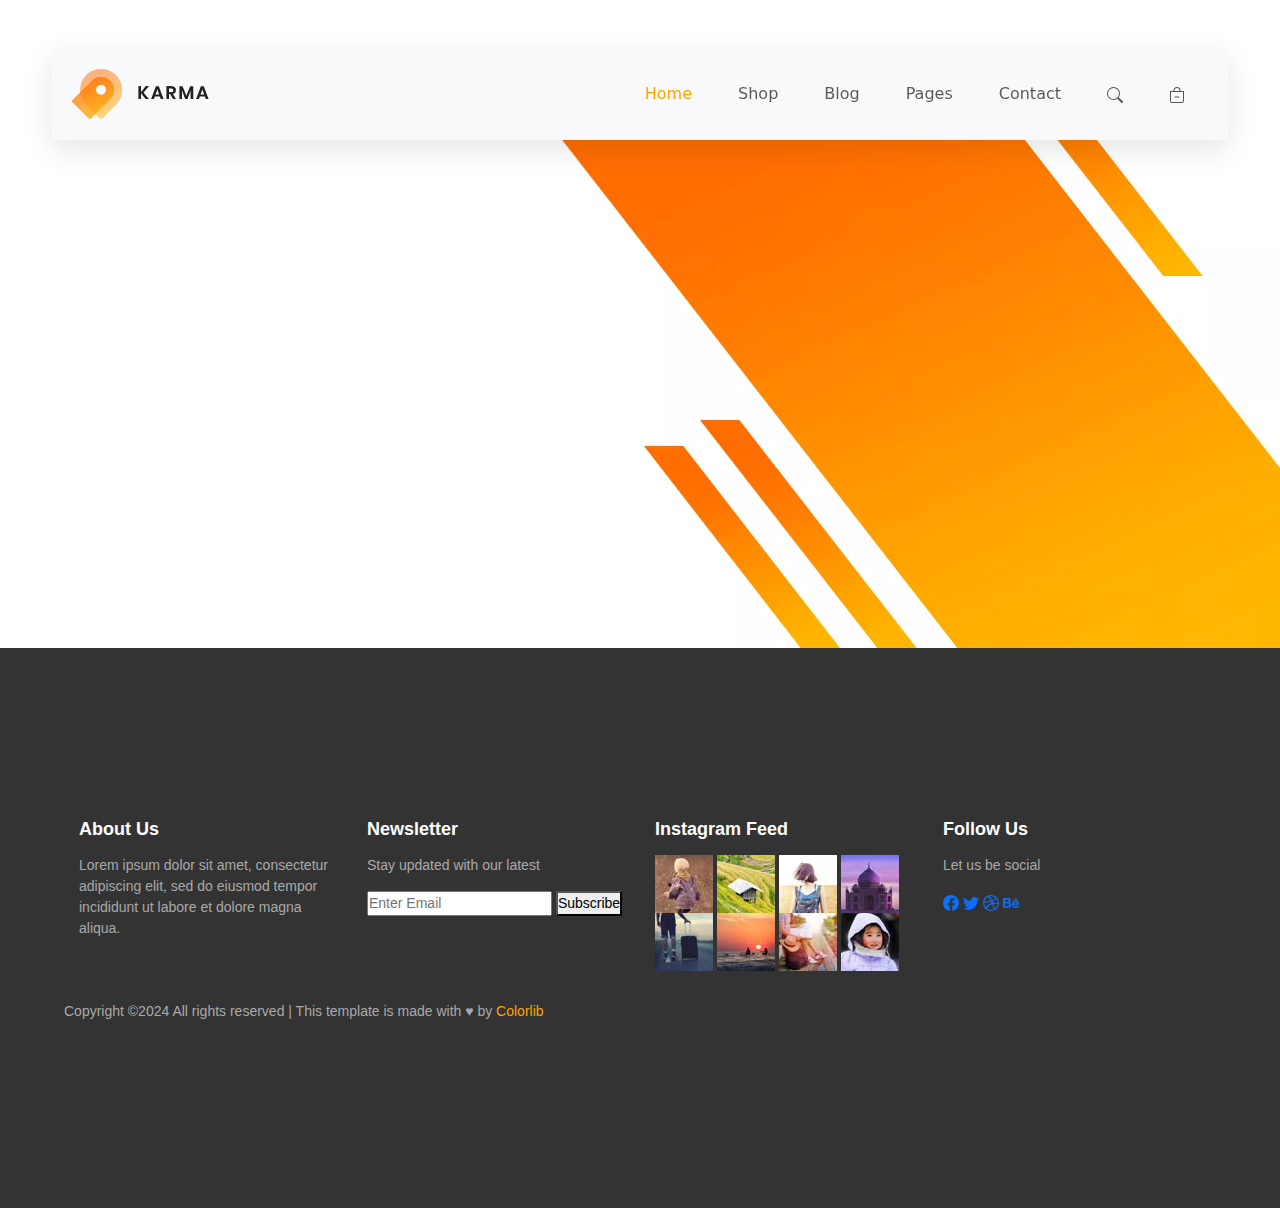
==== blog.html @ 81c02e00 "linkqoydum" ====
<!DOCTYPE html>
<html lang="en">
<head>
    <meta charset="UTF-8">
    <meta name="viewport" content="width=device-width, initial-scale=1.0">
    <link href="https://cdn.jsdelivr.net/npm/bootstrap@5.3.3/dist/css/bootstrap.min.css" rel="stylesheet" integrity="sha384-QWTKZyjpPEjISv5WaRU9OFeRpok6YctnYmDr5pNlyT2bRjXh0JMhjY6hW+ALEwIH" crossorigin="anonymous">
    <link rel="stylesheet" href="./assest/css/blog.css">

    <title>Document</title>
</head>
<body>
    <header> 
        <div class="container">

        <nav class="navbar navbar-expand-lg bg-body-tertiary  w-100   mt-5  h-100 bg-danger custom-sticky-navbar ">
            <div class="container-fluid m-2">
              <a class="navbar-brand" href="#"><img src="./assest/image/logo.png.webp" alt=""></a>
              <button class="navbar-toggler" type="button" data-bs-toggle="collapse" data-bs-target="#navbarNavDropdown" aria-controls="navbarNavDropdown" aria-expanded="false" aria-label="Toggle navigation">
                <span class="navbar-toggler-icon"></span>
              </button>
              <div class="collapse navbar-collapse justify-content-end" id="navbarNavDropdown">
                <ul class="navbar-nav">
                  <li class="nav-item text-orange" >
                    <a class="nav-link active  " aria-current="page" href="./index.html">Home</a>
                  </li>
                 
                  <li class="nav-item dropdown">
                    <a class="nav-link dropdown-toggle" href="#" role="button" data-bs-toggle="dropdown" aria-expanded="false">
                      Shop
                    </a>
                    <ul class="dropdown-menu">
                        <li><a class="dropdown-item" href="./shopcaregory.html">Shop Category</a></li>
                        <li><a class="dropdown-item" href="./shopdetails.html">Product Details</a></li>
                        <li><a class="dropdown-item" href="#">Product Checkout</a></li>
                        <li><a class="dropdown-item" href="./shopcard.html">Shopimg Cart</a></li>
                        <li><a class="dropdown-item" href="#">Confirmation</a></li>
                    </ul>
                    
                  </li>
                  <li class="nav-item dropdown">
                    <a class="nav-link dropdown-toggle" href="#" role="button" data-bs-toggle="dropdown" aria-expanded="false">
                      Blog
                    </a>
                    <ul class="dropdown-menu">
                        <li><a class="dropdown-item" href="./blog.html">Blog </a></li>
                        <li><a class="dropdown-item" href="./blogdetails.html">Blog Details</a></li>
                    </ul>
                    
                  </li>
                  <li class="nav-item dropdown">
                    <a class="nav-link dropdown-toggle" href="#" role="button" data-bs-toggle="dropdown" aria-expanded="false">
                      Pages
                    </a>
                    <ul class="dropdown-menu">
                      <li><a class="dropdown-item" href="./plogin.html">Login</a></li>
                      <li><a class="dropdown-item" href="#">Tracking</a></li>
                      <li><a class="dropdown-item" href="#">Elements</a></li>
                    </ul>
                    
                  </li>
                  <li class="nav-item">
                    <a class="nav-link" href="./contact.html">Contact</a>
                  </li>
                  <li class="nav-item">
                    <a class="nav-link" href="#"><svg xmlns="http://www.w3.org/2000/svg" width="16" height="16" fill="currentColor" class="bi bi-search" viewBox="0 0 16 16">
                      <path d="M11.742 10.344a6.5 6.5 0 1 0-1.397 1.398h-.001q.044.06.098.115l3.85 3.85a1 1 0 0 0 1.415-1.414l-3.85-3.85a1 1 0 0 0-.115-.1zM12 6.5a5.5 5.5 0 1 1-11 0 5.5 5.5 0 0 1 11 0"/>
                    </svg></a>
                  </li>
                  <li class="nav-item">
                    <a class="nav-link" href="#"><svg xmlns="http://www.w3.org/2000/svg" width="16" height="16" fill="currentColor" class="bi bi-bag-dash" viewBox="0 0 16 16">
                      <path fill-rule="evenodd" d="M5.5 10a.5.5 0 0 1 .5-.5h4a.5.5 0 0 1 0 1H6a.5.5 0 0 1-.5-.5"/>
                      <path d="M8 1a2.5 2.5 0 0 1 2.5 2.5V4h-5v-.5A2.5 2.5 0 0 1 8 1m3.5 3v-.5a3.5 3.5 0 1 0-7 0V4H1v10a2 2 0 0 0 2 2h10a2 2 0 0 0 2-2V4zM2 5h12v9a1 1 0 0 1-1 1H3a1 1 0 0 1-1-1z"/>
                    </svg></a>
                  </li>
                </ul>
                
              </div>
            </div>
          </nav>
        </header>
        <footer class="footer">
            <div class="containerr">
                <div class="footer-section">
                   
                    <div class="footer-column">
                        <h5>About Us</h5>
                        <p>Lorem ipsum dolor sit amet, consectetur adipiscing elit, sed do eiusmod tempor incididunt ut labore et dolore magna aliqua.</p>
                    </div>
                    
                    <div class="footer-column">
                        <h5>Newsletter</h5>
                        <p>Stay updated with our latest</p>
                        <form class="newsletter-form">
                            <input type="email" placeholder="Enter Email">
                            <button type="submit">Subscribe</button>
                        </form>
                    </div>
                    
                    <div class="footer-column">
                        <h5>Instagram Feed</h5>
                        <div class="instagram-feed">
                            <img src="./assest/image/footer1.webp" alt="Instagram 1">
                            <img src="./assest/image/footer2.webp" alt="Instagram 2">
                            <img src="./assest/image/ftr3.webp" alt="Instagram 3">
                            <img src="./assest/image/ftr4.webp" alt="Instagram 4">
                            <img src="./assest/image/ftr5.webp" alt="Instagram 1">
                            <img src="./assest/image/ftr6.webp" alt="Instagram 2">
                            <img src="./assest/image/ftr7.webp" alt="Instagram 3">
                            <img src="./assest/image/ftr8.webp" alt="Instagram 4">
                        </div>
                    </div>
                   
                    <div class="footer-column">
                        <h5>Follow Us</h5>
                        <p>Let us be social</p>
                        <div class="social-icons">
                            <a href="#"><svg xmlns="http://www.w3.org/2000/svg" width="16" height="16" fill="currentColor" class="bi bi-facebook" viewBox="0 0 16 16">
                              <path d="M16 8.049c0-4.446-3.582-8.05-8-8.05C3.58 0-.002 3.603-.002 8.05c0 4.017 2.926 7.347 6.75 7.951v-5.625h-2.03V8.05H6.75V6.275c0-2.017 1.195-3.131 3.022-3.131.876 0 1.791.157 1.791.157v1.98h-1.009c-.993 0-1.303.621-1.303 1.258v1.51h2.218l-.354 2.326H9.25V16c3.824-.604 6.75-3.934 6.75-7.951"/>
                            </svg></a>
                            <a href="#"><svg xmlns="http://www.w3.org/2000/svg" width="16" height="16" fill="currentColor" class="bi bi-twitter" viewBox="0 0 16 16">
                              <path d="M5.026 15c6.038 0 9.341-5.003 9.341-9.334q.002-.211-.006-.422A6.7 6.7 0 0 0 16 3.542a6.7 6.7 0 0 1-1.889.518 3.3 3.3 0 0 0 1.447-1.817 6.5 6.5 0 0 1-2.087.793A3.286 3.286 0 0 0 7.875 6.03a9.32 9.32 0 0 1-6.767-3.429 3.29 3.29 0 0 0 1.018 4.382A3.3 3.3 0 0 1 .64 6.575v.045a3.29 3.29 0 0 0 2.632 3.218 3.2 3.2 0 0 1-.865.115 3 3 0 0 1-.614-.057 3.28 3.28 0 0 0 3.067 2.277A6.6 6.6 0 0 1 .78 13.58a6 6 0 0 1-.78-.045A9.34 9.34 0 0 0 5.026 15"/>
                            </svg></a>
                            <a href="#"><svg xmlns="http://www.w3.org/2000/svg" width="16" height="16" fill="currentColor" class="bi bi-dribbble" viewBox="0 0 16 16">
                              <path fill-rule="evenodd" d="M8 0C3.584 0 0 3.584 0 8s3.584 8 8 8c4.408 0 8-3.584 8-8s-3.592-8-8-8m5.284 3.688a6.8 6.8 0 0 1 1.545 4.251c-.226-.043-2.482-.503-4.755-.217-.052-.112-.096-.234-.148-.355-.139-.33-.295-.668-.451-.99 2.516-1.023 3.662-2.498 3.81-2.69zM8 1.18c1.735 0 3.323.65 4.53 1.718-.122.174-1.155 1.553-3.584 2.464-1.12-2.056-2.36-3.74-2.551-4A7 7 0 0 1 8 1.18m-2.907.642A43 43 0 0 1 7.627 5.77c-3.193.85-6.013.833-6.317.833a6.87 6.87 0 0 1 3.783-4.78zM1.163 8.01V7.8c.295.01 3.61.053 7.02-.971.199.381.381.772.555 1.162l-.27.078c-3.522 1.137-5.396 4.243-5.553 4.504a6.82 6.82 0 0 1-1.752-4.564zM8 14.837a6.8 6.8 0 0 1-4.19-1.44c.12-.252 1.509-2.924 5.361-4.269.018-.009.026-.009.044-.017a28.3 28.3 0 0 1 1.457 5.18A6.7 6.7 0 0 1 8 14.837m3.81-1.171c-.07-.417-.435-2.412-1.328-4.868 2.143-.338 4.017.217 4.251.295a6.77 6.77 0 0 1-2.924 4.573z"/>
                            </svg></a>
                            <a href="#"><svg xmlns="http://www.w3.org/2000/svg" width="16" height="16" fill="currentColor" class="bi bi-behance" viewBox="0 0 16 16">
                              <path d="M4.654 3c.461 0 .887.035 1.278.14.39.07.711.216.996.391s.497.426.641.747c.14.32.216.711.216 1.137 0 .496-.106.922-.356 1.242-.215.32-.566.606-.997.817.606.176 1.067.496 1.348.922s.461.957.461 1.563c0 .496-.105.922-.285 1.278a2.3 2.3 0 0 1-.782.887c-.32.215-.711.39-1.137.496a5.3 5.3 0 0 1-1.278.176L0 12.803V3zm-.285 3.978c.39 0 .71-.105.957-.285.246-.18.355-.497.355-.887 0-.216-.035-.426-.105-.567a1 1 0 0 0-.32-.355 1.8 1.8 0 0 0-.461-.176c-.176-.035-.356-.035-.567-.035H2.17v2.31c0-.005 2.2-.005 2.2-.005zm.105 4.193c.215 0 .426-.035.606-.07.176-.035.356-.106.496-.216s.25-.215.356-.39c.07-.176.14-.391.14-.641 0-.496-.14-.852-.426-1.102-.285-.215-.676-.32-1.137-.32H2.17v2.734h2.305zm6.858-.035q.428.427 1.278.426c.39 0 .746-.106 1.032-.286q.426-.32.53-.64h1.74c-.286.851-.712 1.457-1.278 1.848-.566.355-1.243.566-2.06.566a4.1 4.1 0 0 1-1.527-.285 2.8 2.8 0 0 1-1.137-.782 2.85 2.85 0 0 1-.712-1.172c-.175-.461-.25-.957-.25-1.528 0-.531.07-1.032.25-1.493.18-.46.426-.852.747-1.207.32-.32.711-.606 1.137-.782a4 4 0 0 1 1.493-.285c.606 0 1.137.105 1.598.355.46.25.817.532 1.102.958.285.39.496.851.641 1.348.07.496.105.996.07 1.563h-5.15c0 .58.21 1.11.496 1.396m2.24-3.732c-.25-.25-.642-.391-1.103-.391-.32 0-.566.07-.781.176s-.356.25-.496.39a.96.96 0 0 0-.25.497c-.036.175-.07.32-.07.46h3.196c-.07-.526-.25-.882-.497-1.132zm-3.127-3.728h3.978v.957h-3.978z"/>
                            </svg>
                          </a>
                        </div>
                    </div>
                </div>
                <div class="footer-bottom">
                    <p>Copyright &copy;2024 All rights reserved | This template is made with  <span>&#9829;</span>  by <span style="color: orange;">Colorlib</span> </p>
                </div>
            </div>
          </footer>
    <script src="https://cdn.jsdelivr.net/npm/bootstrap@5.3.3/dist/js/bootstrap.bundle.min.js" integrity="sha384-YvpcrYf0tY3lHB60NNkmXc5s9fDVZLESaAA55NDzOxhy9GkcIdslK1eN7N6jIeHz" crossorigin="anonymous"></script>
</body>
</html>
---- assest/css/blog.css ----
* {
    margin: 0;
    padding: 0;
    box-sizing: border-box;
}
header{
    background-image: url(../image/narinci.webp) ;
   height: 600px;
   
   background-repeat: no-repeat;
   background-size: 100% auto;
}


.custom-sticky-navbar {
    position: -webkit-sticky; 
    position: sticky;
    top: 0;
    z-index: 2000px;
    width: 100%;
}

.nav-item {
    padding: 0 15px;

}
.navbar .nav-link:hover{
    color: orange;
}

.navbar {
    box-shadow: 0 10px 30px rgba(0, 0, 0, 0.1);
}
.dropdown-item{
    color: orange !important ; 
    
 }
    .active{
     color: orange !important; 
     
 }
 .dropdown-item:hover{
     background-color: orange !important;
     color: white !important;
 }
 .container {
     max-width: 1200px;
     margin: 0 auto;
 }
 
 .dropdown-toggle::after {
     display: none !important;
 }
 
.footer {
    background-color: #333;
    color: #fff;
    padding: 40px 0;
    font-family: Arial, sans-serif;
    font-size: 14px;
}

.containerr {
    width: 90%;
    margin: 0 auto;
    height: 480px;
    display: flex;
    flex-direction: column;
    justify-content: center;
    gap: 30px;
}

.footer-section {
    display: flex;
    justify-content: space-between;
    flex-wrap: wrap;
    
}

.footer-column {
    flex: 1;
    margin: 0 15px;
    min-width: 200px;
}

.footer h5 {
    color: #ffffff;
    margin-bottom: 15px;
    font-size: 18px;
    font-weight: bold;
}

.footer p {
    color: #aaaaaa;
    margin-bottom: 15px;
}
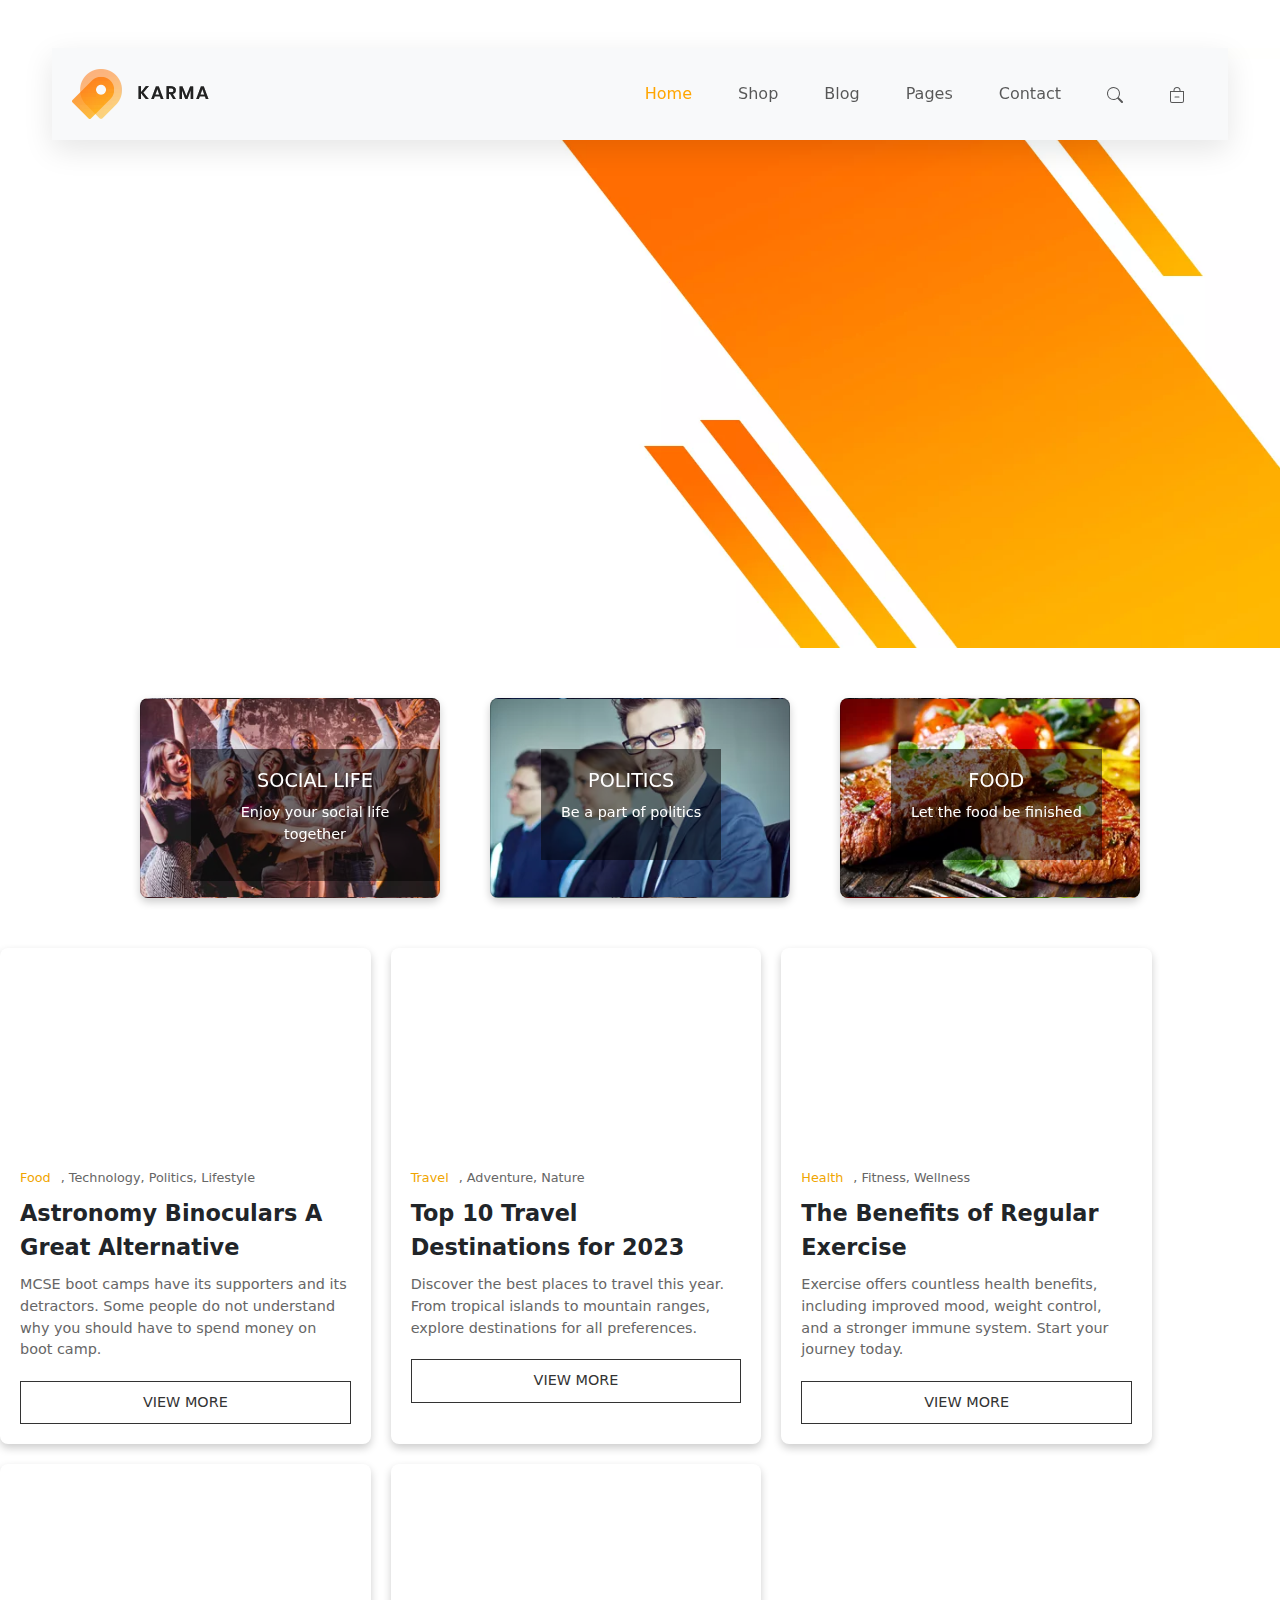
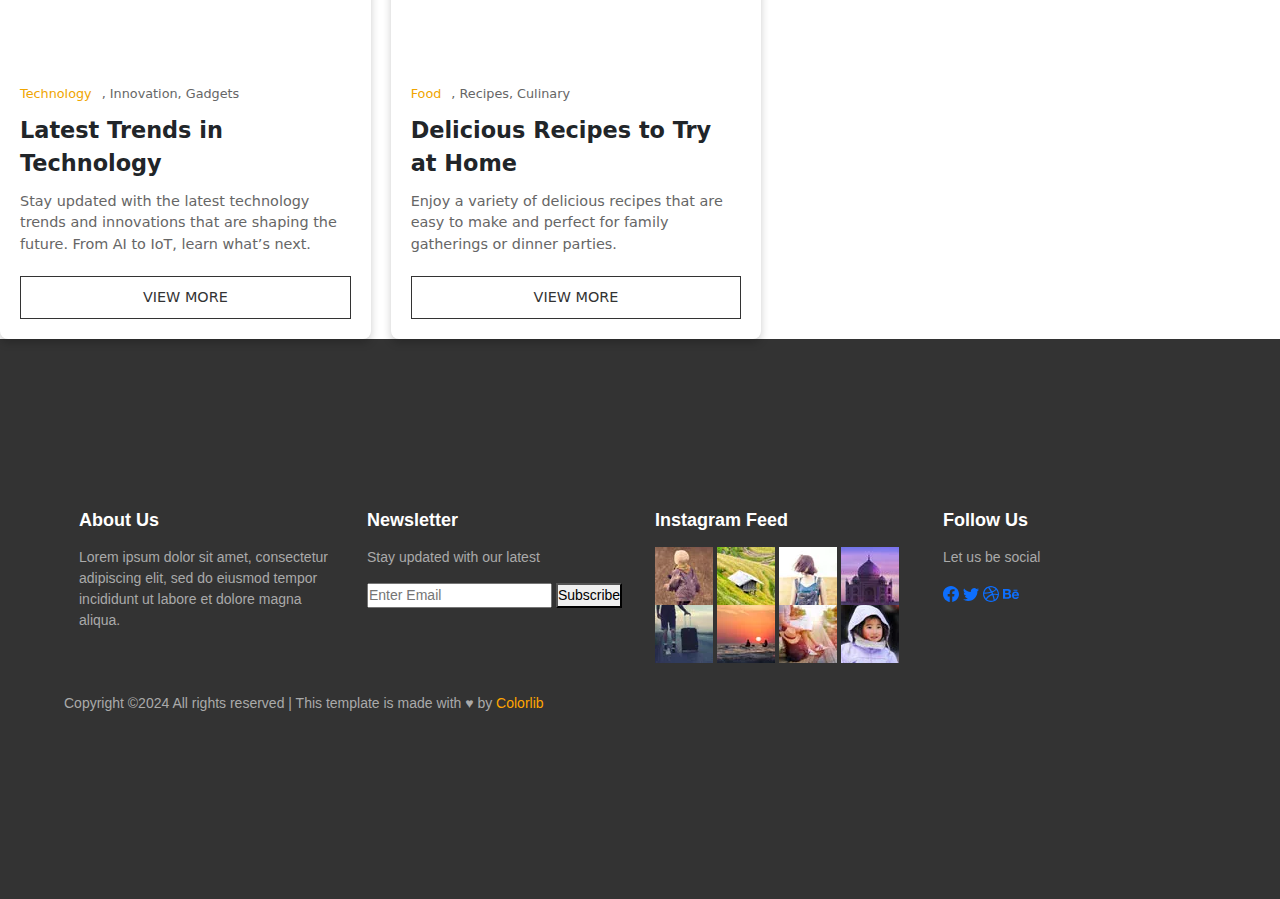
==== commit 051fb4b8: "contact page" ====
--- a/blog.html
+++ b/blog.html
@@ -78,6 +78,116 @@
             </div>
           </nav>
         </header>
+        <!-- navbar sonu  -->
+
+
+<!-- MAIN BAS -->
+<div class="card-container">
+  <!-- İlk Kart -->
+  <div class="card card1">
+      <div class="card-overlay">
+          <h3>SOCIAL LIFE</h3>
+          <p>Enjoy your social life together</p>
+      </div>
+  </div>
+
+  <!-- İkinci Kart -->
+  <div class="card card2">
+      <div class="card-overlay">
+          <h3>POLITICS</h3>
+          <p>Be a part of politics</p>
+      </div>
+  </div>
+
+  <!-- Üçüncü Kart -->
+  <div class="card card3">
+      <div class="card-overlay">
+          <h3>FOOD</h3>
+          <p>Let the food be finished</p>
+      </div>
+  </div>
+</div>
+
+
+<div class="blog-container">
+  <!-- Blog Kartı 1 -->
+  <div class="blog-card">
+      <div class="blog-image blog1"></div>
+      <div class="blog-content">
+          <div class="blog-meta">
+              <span>Food</span>, Technology, Politics, Lifestyle
+          </div>
+          <div class="blog-title">Astronomy Binoculars A Great Alternative</div>
+          <div class="blog-description">
+              MCSE boot camps have its supporters and its detractors. Some people do not understand why you should have to spend money on boot camp.
+          </div>
+          <div class="view-more">VIEW MORE</div>
+      </div>
+  </div>
+
+  <!-- Blog Kartı 2 -->
+  <div class="blog-card">
+      <div class="blog-image blog2"></div>
+      <div class="blog-content">
+          <div class="blog-meta">
+              <span>Travel</span>, Adventure, Nature
+          </div>
+          <div class="blog-title">Top 10 Travel Destinations for 2023</div>
+          <div class="blog-description">
+              Discover the best places to travel this year. From tropical islands to mountain ranges, explore destinations for all preferences.
+          </div>
+          <div class="view-more">VIEW MORE</div>
+      </div>
+  </div>
+
+  <!-- Blog Kartı 3 -->
+  <div class="blog-card">
+      <div class="blog-image blog3"></div>
+      <div class="blog-content">
+          <div class="blog-meta">
+              <span>Health</span>, Fitness, Wellness
+          </div>
+          <div class="blog-title">The Benefits of Regular Exercise</div>
+          <div class="blog-description">
+              Exercise offers countless health benefits, including improved mood, weight control, and a stronger immune system. Start your journey today.
+          </div>
+          <div class="view-more">VIEW MORE</div>
+      </div>
+  </div>
+
+  <!-- Blog Kartı 4 -->
+  <div class="blog-card">
+      <div class="blog-image blog4"></div>
+      <div class="blog-content">
+          <div class="blog-meta">
+              <span>Technology</span>, Innovation, Gadgets
+          </div>
+          <div class="blog-title">Latest Trends in Technology</div>
+          <div class="blog-description">
+              Stay updated with the latest technology trends and innovations that are shaping the future. From AI to IoT, learn what’s next.
+          </div>
+          <div class="view-more">VIEW MORE</div>
+      </div>
+  </div>
+
+  <!-- Blog Kartı 5 -->
+  <div class="blog-card">
+      <div class="blog-image blog5"></div>
+      <div class="blog-content">
+          <div class="blog-meta">
+              <span>Food</span>, Recipes, Culinary
+          </div>
+          <div class="blog-title">Delicious Recipes to Try at Home</div>
+          <div class="blog-description">
+              Enjoy a variety of delicious recipes that are easy to make and perfect for family gatherings or dinner parties.
+          </div>
+          <div class="view-more">VIEW MORE</div>
+      </div>
+  </div>
+</div>
+
+<!-- FOOOTER -->
+
         <footer class="footer">
             <div class="containerr">
                 <div class="footer-section">
--- a/assest/css/blog.css
+++ b/assest/css/blog.css
@@ -3,6 +3,7 @@
     padding: 0;
     box-sizing: border-box;
 }
+
 header{
     background-image: url(../image/narinci.webp) ;
    height: 600px;
@@ -52,6 +53,197 @@
      display: none !important;
  }
  
+
+
+ .card-container {
+    display: flex;
+    gap: 20px;
+    width: 80%;
+    max-width: 1200px;
+    flex-wrap: wrap;
+    justify-content: center;
+    margin: 50px auto;
+    gap: 50px;
+}
+.card {
+    position: relative;
+    width: 300px;
+    height: 200px;
+    background-size: cover;
+    background-position: center;
+    overflow: hidden;
+    border-radius: 8px;
+    box-shadow: 0 4px 8px rgba(0, 0, 0, 0.2);
+    transition: transform 0.3s;
+    padding: 0 auto;
+    padding-left: 50px;
+    padding-top: 50px;
+}
+.card:hover {
+    transform: scale(1.05);
+}
+.card-overlay {
+    position: absolute;
+    
+    
+    background: rgba(0, 0, 0, 0.5);
+    color: #fff;
+    padding: 20px;
+    text-align: center;
+    transition: background-color 0.3s;
+}
+.card-overlay h3 {
+    font-size: 1.2em;
+    margin-bottom: 10px;
+}
+.card-overlay p {
+    font-size: 0.9em;
+}
+.card-overlay:hover {
+    background-color: #f0a500;
+    padding: 5px 10px;
+    border-radius: 4px;
+}
+
+/* Kart Arka Plan Resimleri */
+.card1 { background-image: url(../image/blog1.webp); }
+.card2 { background-image: url(../image/blog2.webp); }
+.card3 { background-image: url(../image/blog3.webp); }
+
+/* Responsive Tasarım */
+@media (max-width: 768px) {
+    .card {
+        width: 100%;
+        max-width: 100%;
+    }
+}
+
+
+.blog-container {
+    display: grid;
+    gap: 20px;
+    grid-template-columns: repeat(auto-fit, minmax(300px, 1fr));
+    width: 90%;
+    max-width: 1200px;
+}
+.blog-card {
+    display: flex;
+    flex-direction: column;
+    background-color: #fff;
+    border-radius: 8px;
+    box-shadow: 0 4px 8px rgba(0, 0, 0, 0.2);
+    overflow: hidden;
+}
+.blog-image {
+    width: 100%;
+    height: 200px;
+    background-size: cover;
+    background-position: center;
+}
+.blog-content {
+    padding: 20px;
+}
+.blog-meta {
+    display: flex;
+    gap: 10px;
+    font-size: 0.8em;
+    color: #666;
+    margin-bottom: 10px;
+}
+.blog-meta span {
+    color: #f0a500;
+}
+.blog-title {
+    font-size: 1.4em;
+    font-weight: bold;
+    margin-bottom: 10px;
+}
+.blog-description {
+    font-size: 0.9em;
+    color: #666;
+    margin-bottom: 20px;
+}
+.view-more {
+    padding: 10px 20px;
+    background-color: #fff;
+    border: 1px solid #333;
+    color: #333;
+    font-size: 0.9em;
+    text-align: center;
+    cursor: pointer;
+    transition: all 0.3s;
+}
+.view-more:hover {
+    background-color: #333;
+    color: #fff;
+}
+
+/* Kart Arka Plan Resimleri */
+.blog1 { background-image: url('https://via.placeholder.com/300x200?text=Blog+1'); }
+.blog2 { background-image: url('https://via.placeholder.com/300x200?text=Blog+2'); }
+.blog3 { background-image: url('https://via.placeholder.com/300x200?text=Blog+3'); }
+.blog4 { background-image: url('https://via.placeholder.com/300x200?text=Blog+4'); }
+.blog5 { background-image: url('https://via.placeholder.com/300x200?text=Blog+5'); }
+
+
+
+
+
+
+
+
+
+
+
+
+
+
+
+
+
+
+
+
+
+
+
+
+
+
+
+
+
+
+
+
+
+
+
+
+
+
+
+
+
+
+
+
+
+
+
+
+
+
+
+
+
+
+
+
+
+
+
+
 .footer {
     background-color: #333;
     color: #fff;
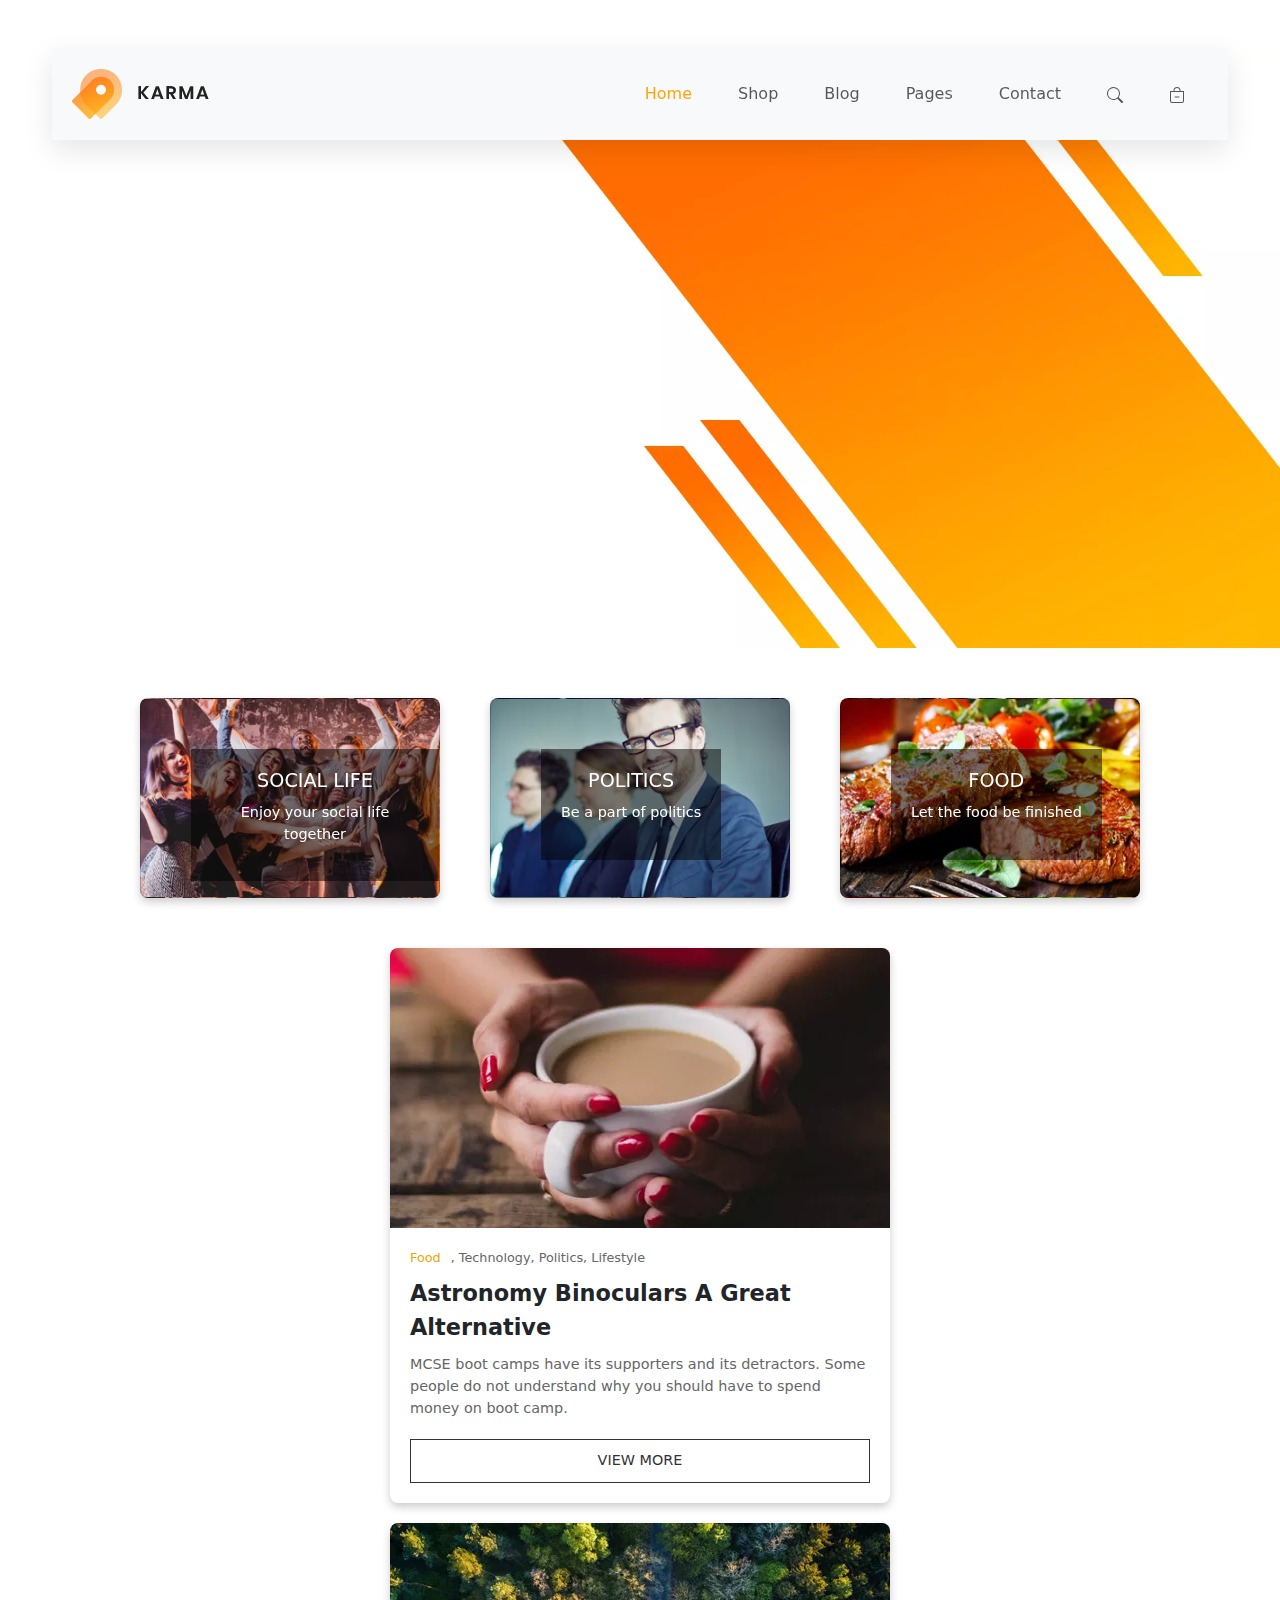
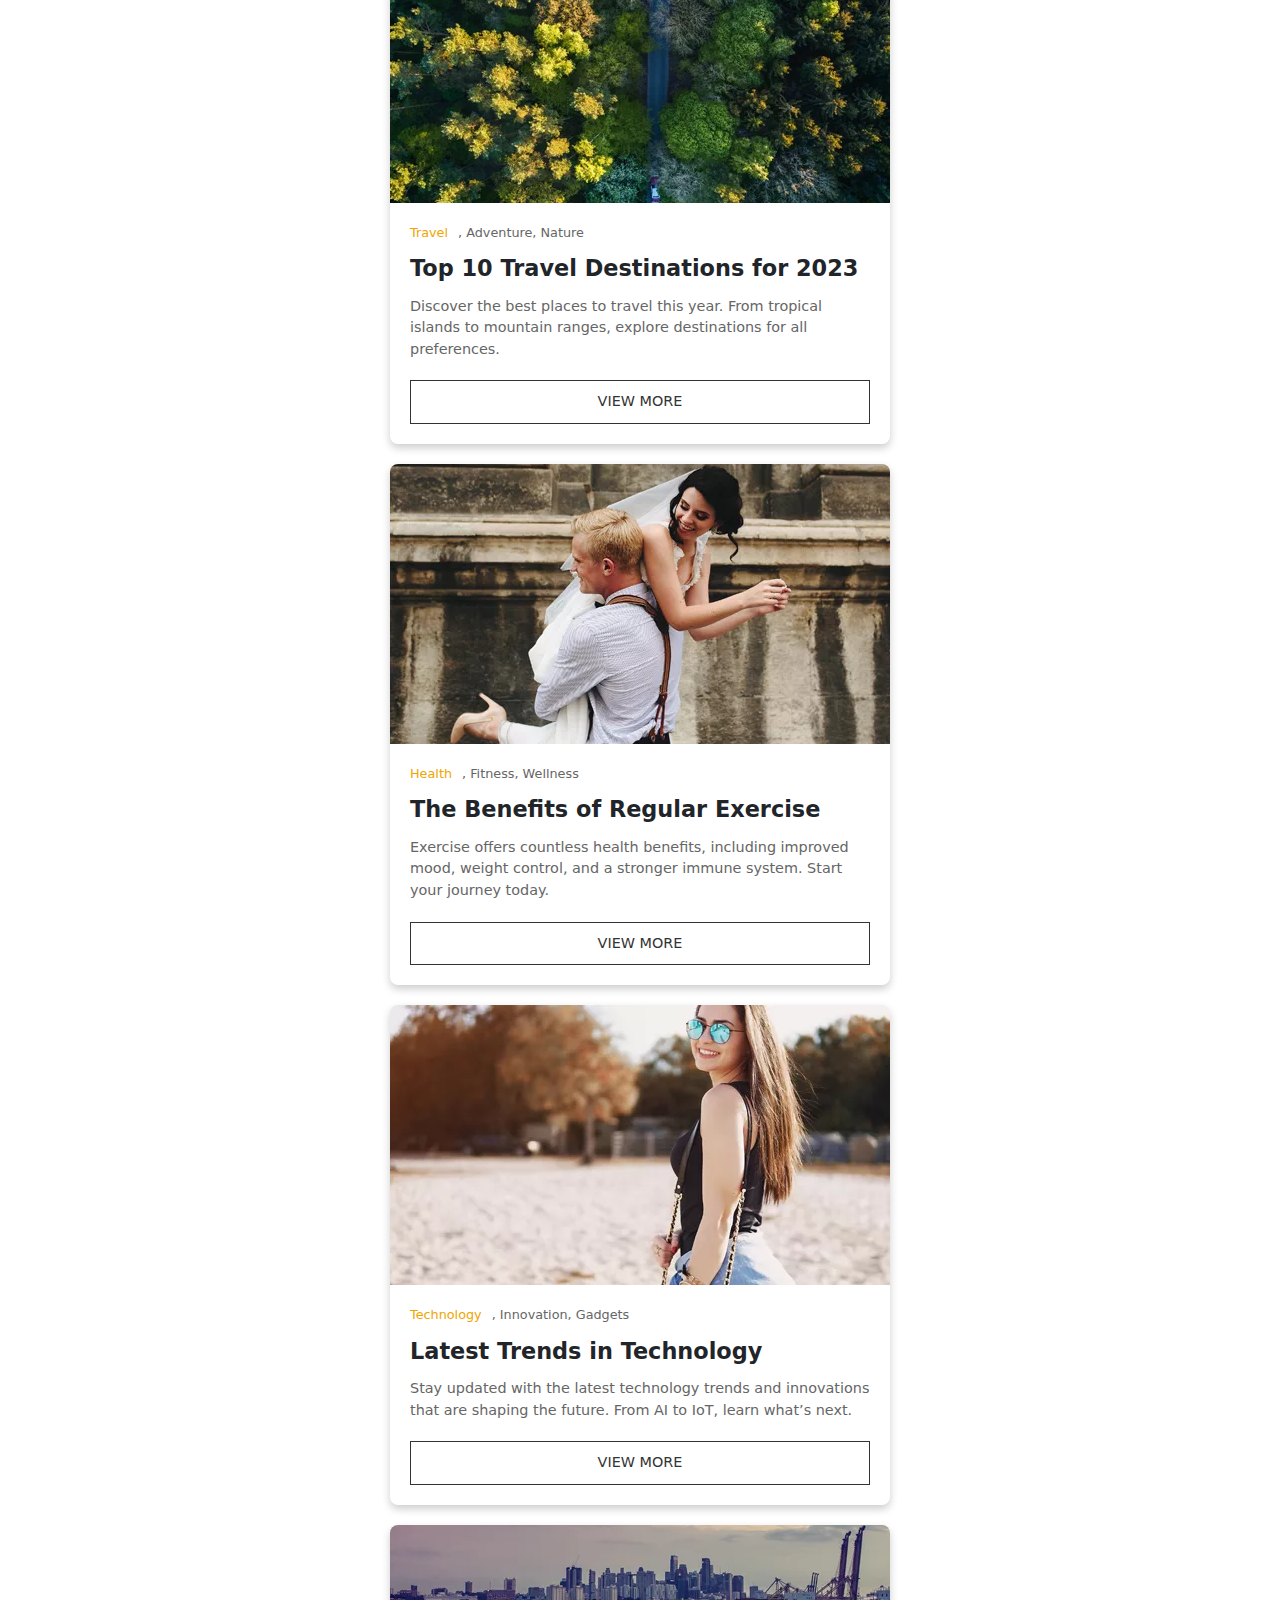
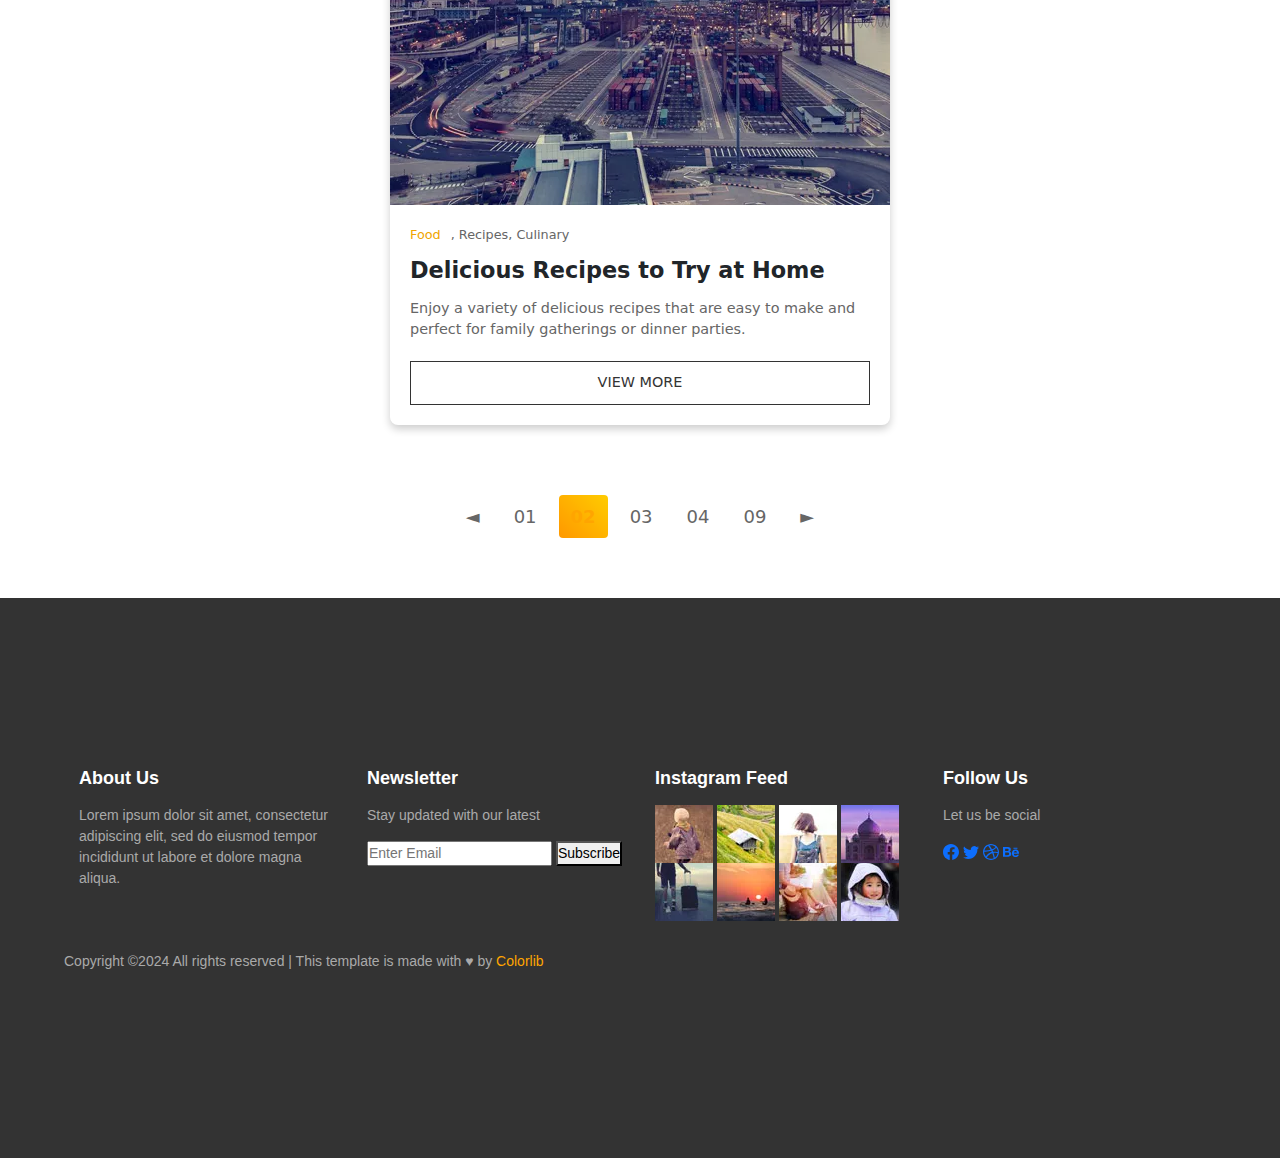
==== commit d0f06a85: "blog" ====
--- a/blog.html
+++ b/blog.html
@@ -112,7 +112,9 @@
 <div class="blog-container">
   <!-- Blog Kartı 1 -->
   <div class="blog-card">
-      <div class="blog-image blog1"></div>
+      <div class="blog-image blog1">
+        <img src="./assest/image/m-blog-1.jpg.webp" alt="">
+      </div>
       <div class="blog-content">
           <div class="blog-meta">
               <span>Food</span>, Technology, Politics, Lifestyle
@@ -127,7 +129,7 @@
 
   <!-- Blog Kartı 2 -->
   <div class="blog-card">
-      <div class="blog-image blog2"></div>
+      <div class="blog-image blog2"><img src="./assest/image/m-blog-2.jpg.webp" alt=""></div>
       <div class="blog-content">
           <div class="blog-meta">
               <span>Travel</span>, Adventure, Nature
@@ -142,7 +144,7 @@
 
   <!-- Blog Kartı 3 -->
   <div class="blog-card">
-      <div class="blog-image blog3"></div>
+      <div class="blog-image blog3"><img src="./assest/image/m-blog-3.jpg.webp" alt=""></div>
       <div class="blog-content">
           <div class="blog-meta">
               <span>Health</span>, Fitness, Wellness
@@ -157,7 +159,7 @@
 
   <!-- Blog Kartı 4 -->
   <div class="blog-card">
-      <div class="blog-image blog4"></div>
+      <div class="blog-image blog4"><img src="./assest/image/m-blog-4.jpg.webp" alt=""></div>
       <div class="blog-content">
           <div class="blog-meta">
               <span>Technology</span>, Innovation, Gadgets
@@ -172,7 +174,7 @@
 
   <!-- Blog Kartı 5 -->
   <div class="blog-card">
-      <div class="blog-image blog5"></div>
+      <div class="blog-image blog5"><img src="./assest/image/m-blog-5.jpg.webp" alt=""></div>
       <div class="blog-content">
           <div class="blog-meta">
               <span>Food</span>, Recipes, Culinary
@@ -184,6 +186,15 @@
           <div class="view-more">VIEW MORE</div>
       </div>
   </div>
+  <div class="pagination">
+    <span class="arrow">◄</span>
+    <a href="#">01</a>
+    <a href="#" class="active">02</a>
+    <a href="#">03</a>
+    <a href="#">04</a>
+    <a href="#">09</a>
+    <span class="arrow">►</span>
+</div>
 </div>
 
 <!-- FOOOTER -->
--- a/assest/css/blog.css
+++ b/assest/css/blog.css
@@ -122,9 +122,11 @@
 .blog-container {
     display: grid;
     gap: 20px;
-    grid-template-columns: repeat(auto-fit, minmax(300px, 1fr));
-    width: 90%;
-    max-width: 1200px;
+
+    width: 70%;
+    max-width: 500px;
+    margin:  10px auto;
+
 }
 .blog-card {
     display: flex;
@@ -136,7 +138,7 @@
 }
 .blog-image {
     width: 100%;
-    height: 200px;
+    
     background-size: cover;
     background-position: center;
 }
@@ -186,7 +188,46 @@
 .blog5 { background-image: url('https://via.placeholder.com/300x200?text=Blog+5'); }
 
 
-
+.pagination {
+    display: flex;
+    align-items: center;
+    gap: 10px;
+    font-size: 18px;
+    color: #666;
+    margin: 50px auto;
+}
+
+.pagination a {
+    text-decoration: none;
+    padding: 8px 12px;
+    color: #666;
+    border-radius: 4px;
+    transition: background-color 0.3s, color 0.3s;
+}
+
+.pagination a:hover {
+    background-color: #e0e0e0;
+    color: #333;
+}
+
+.pagination .active {
+    background: linear-gradient(45deg, #ff9800, #ffcc00);
+    color: #fff;
+    font-weight: bold;
+}
+
+.pagination .arrow {
+    font-size: 18px;
+    color: #666;
+    cursor: pointer;
+    padding: 8px 12px;
+    transition: background-color 0.3s, color 0.3s;
+}
+
+.pagination .arrow:hover {
+    background-color: #e0e0e0;
+    color: #333;
+}
 
 
 
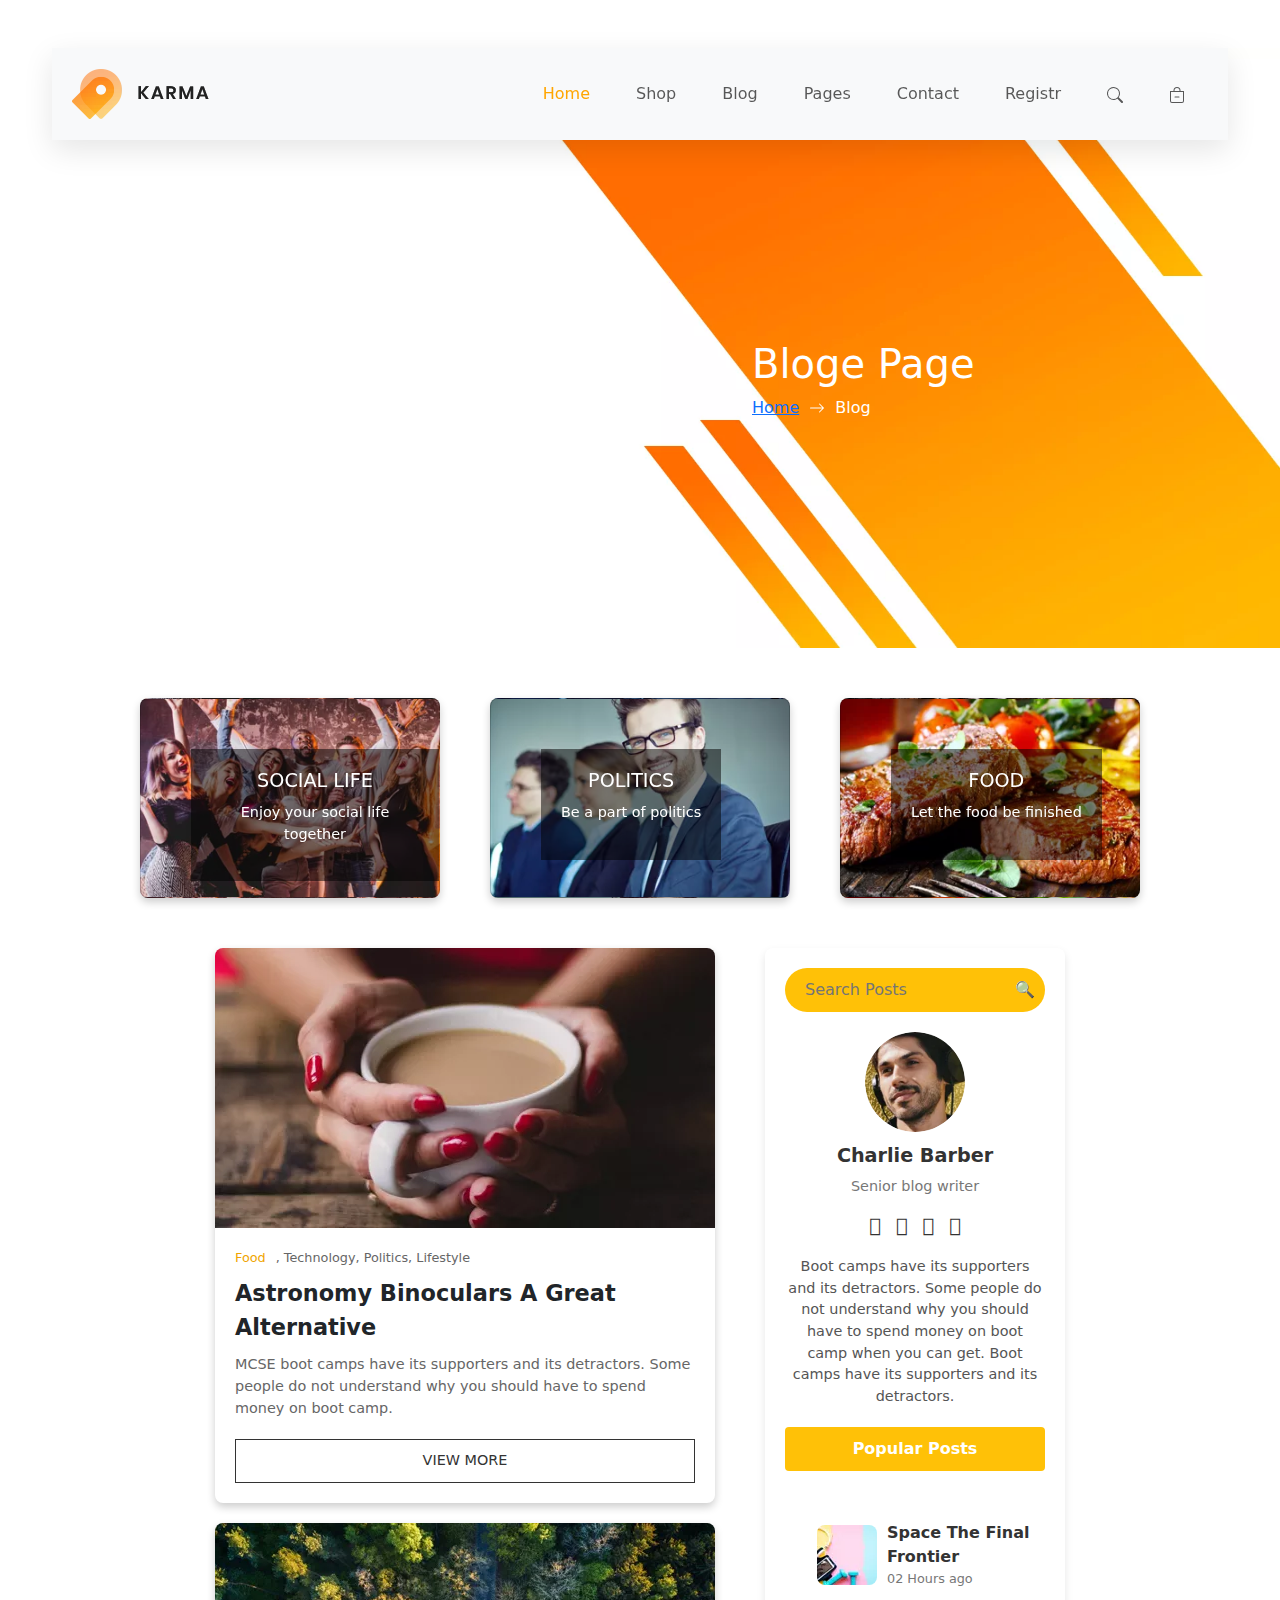
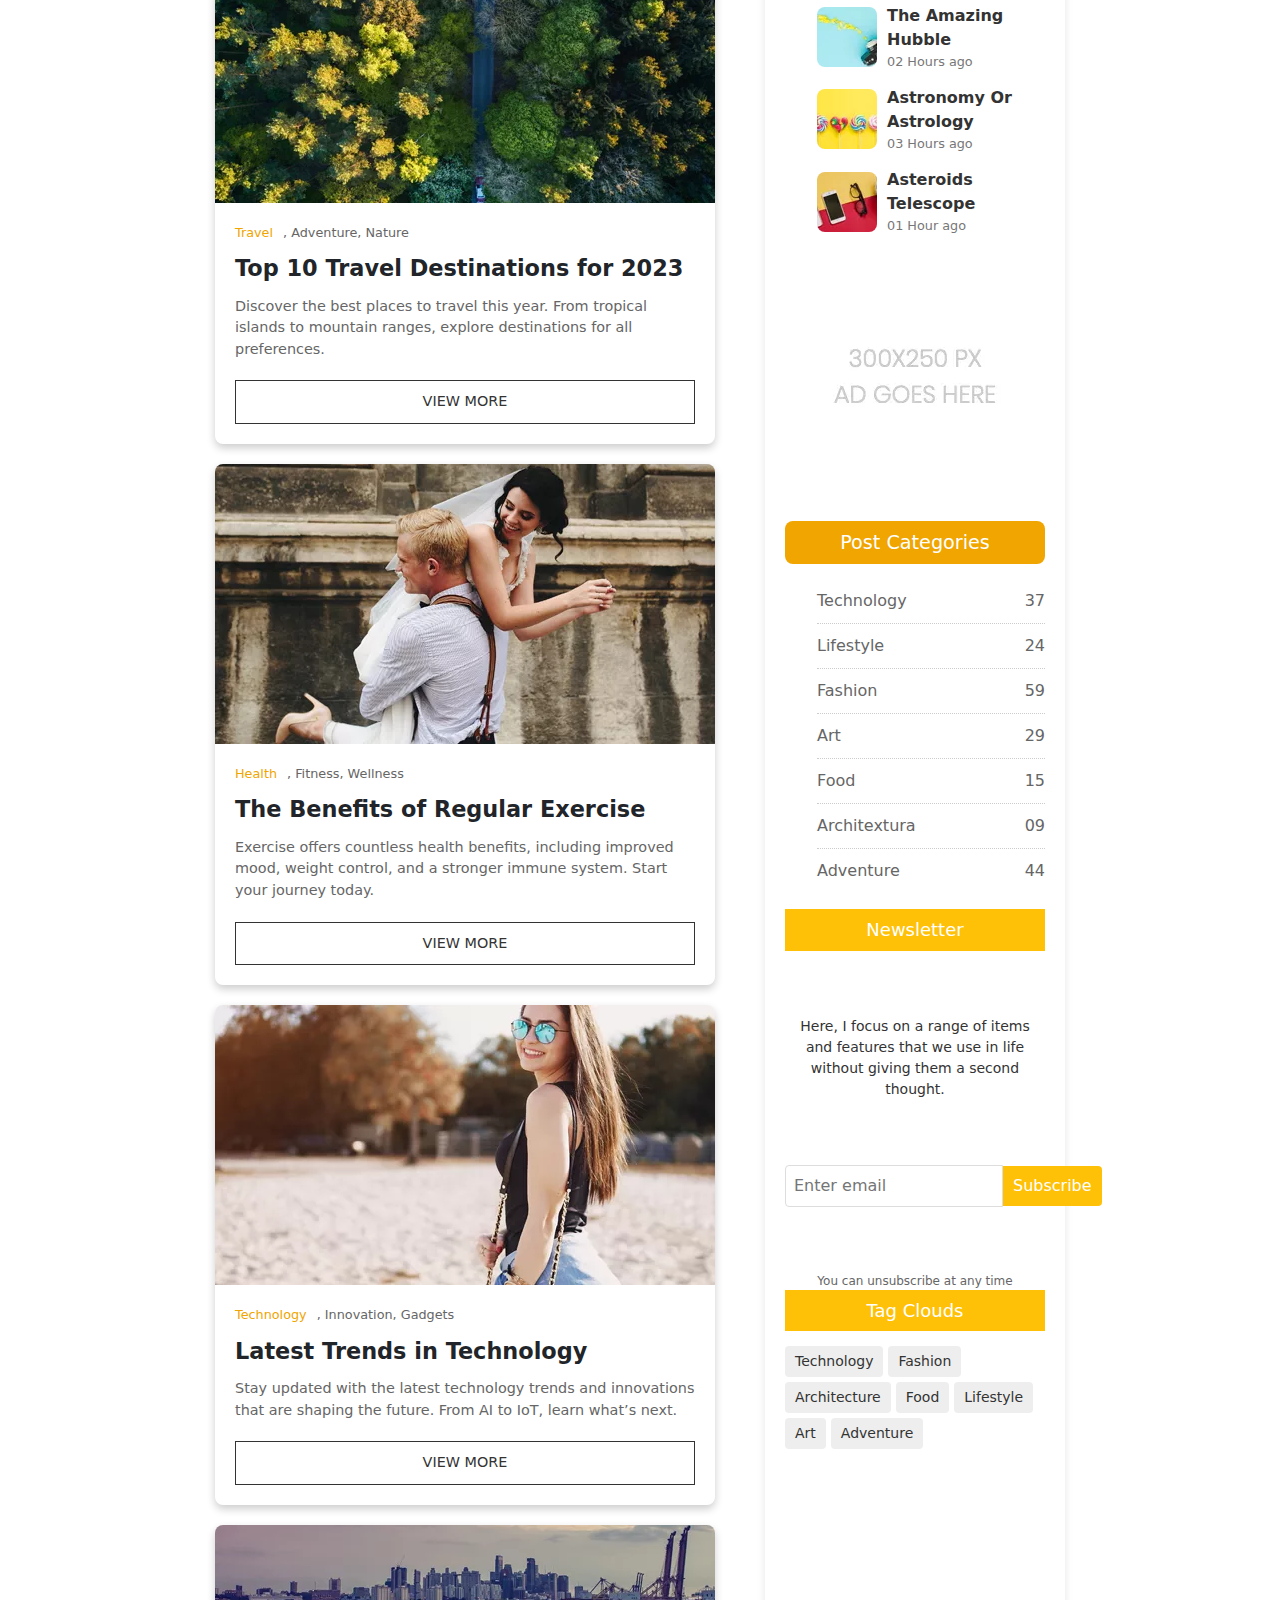
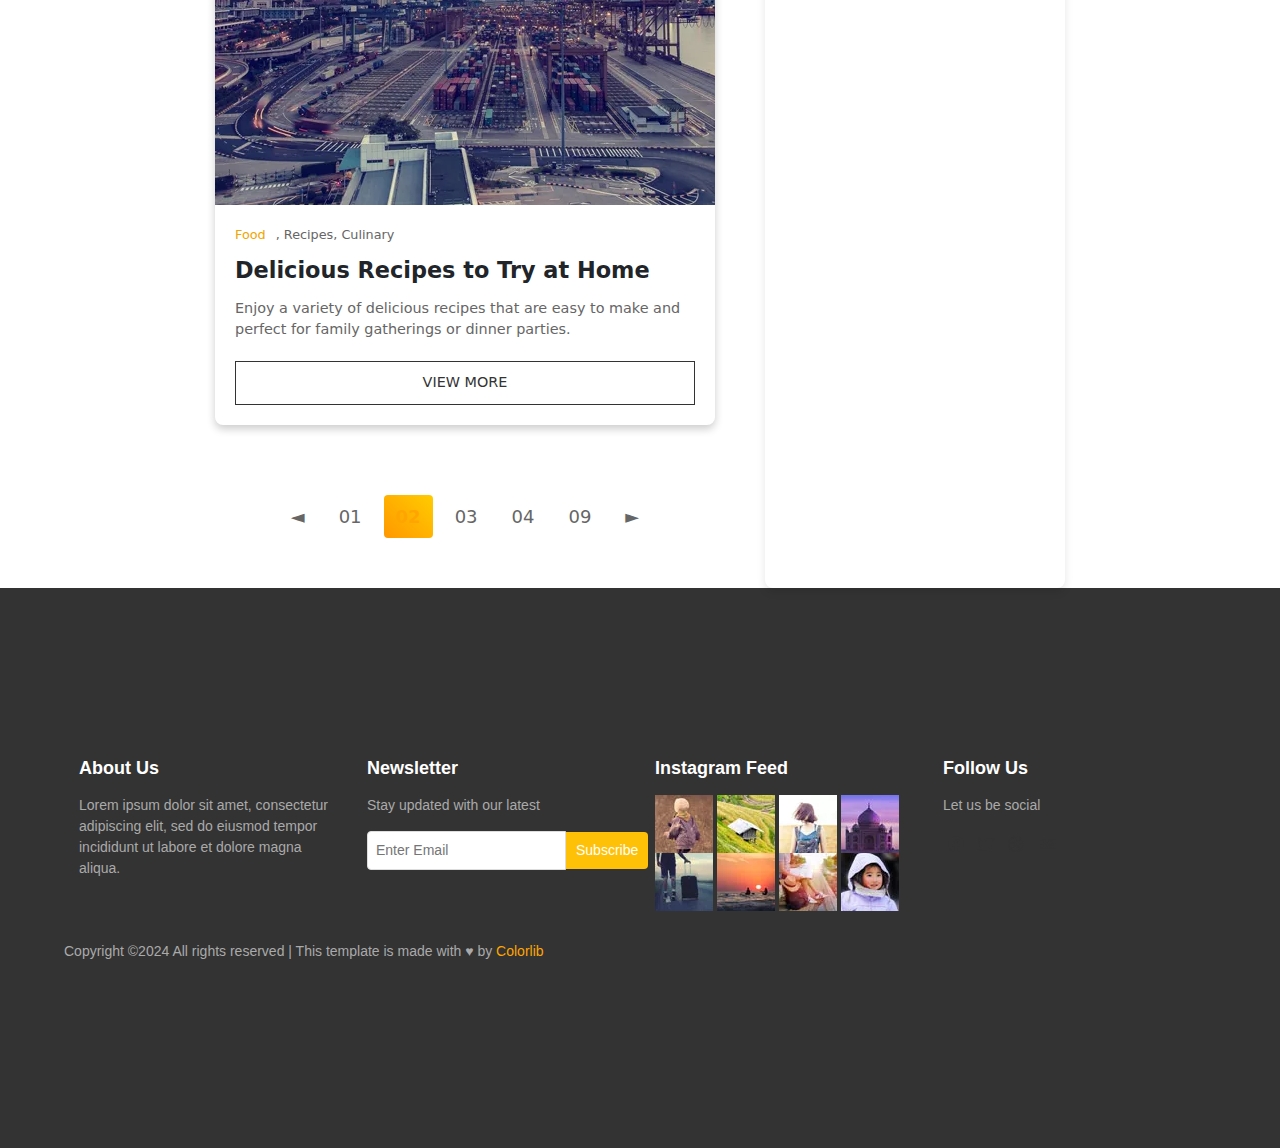
==== commit 1a444232: "finish" ====
--- a/blog.html
+++ b/blog.html
@@ -62,6 +62,9 @@
                     <a class="nav-link" href="./contact.html">Contact</a>
                   </li>
                   <li class="nav-item">
+                    <a class="nav-link" href="./registr.html">Registr</a>
+                  </li>
+                  <li class="nav-item">
                     <a class="nav-link" href="#"><svg xmlns="http://www.w3.org/2000/svg" width="16" height="16" fill="currentColor" class="bi bi-search" viewBox="0 0 16 16">
                       <path d="M11.742 10.344a6.5 6.5 0 1 0-1.397 1.398h-.001q.044.06.098.115l3.85 3.85a1 1 0 0 0 1.415-1.414l-3.85-3.85a1 1 0 0 0-.115-.1zM12 6.5a5.5 5.5 0 1 1-11 0 5.5 5.5 0 0 1 11 0"/>
                     </svg></a>
@@ -77,13 +80,20 @@
               </div>
             </div>
           </nav>
+          <div class="text">
+            <h1>Bloge Page</h1>
+            <p style="display: flex; gap: 10px; align-items: center;"><a href="./index.html">Home</a><svg xmlns="http://www.w3.org/2000/svg" width="16" height="16" fill="currentColor" class="bi bi-arrow-right" viewBox="0 0 16 16">
+              <path fill-rule="evenodd" d="M1 8a.5.5 0 0 1 .5-.5h11.793l-3.147-3.146a.5.5 0 0 1 .708-.708l4 4a.5.5 0 0 1 0 .708l-4 4a.5.5 0 0 1-.708-.708L13.293 8.5H1.5A.5.5 0 0 1 1 8"/>
+            </svg>
+              Blog</p>
+          </div>
         </header>
-        <!-- navbar sonu  -->
+        
 
 
 <!-- MAIN BAS -->
 <div class="card-container">
-  <!-- İlk Kart -->
+  
   <div class="card card1">
       <div class="card-overlay">
           <h3>SOCIAL LIFE</h3>
@@ -91,7 +101,7 @@
       </div>
   </div>
 
-  <!-- İkinci Kart -->
+  
   <div class="card card2">
       <div class="card-overlay">
           <h3>POLITICS</h3>
@@ -99,7 +109,7 @@
       </div>
   </div>
 
-  <!-- Üçüncü Kart -->
+ 
   <div class="card card3">
       <div class="card-overlay">
           <h3>FOOD</h3>
@@ -108,9 +118,9 @@
   </div>
 </div>
 
-
+<main>
 <div class="blog-container">
-  <!-- Blog Kartı 1 -->
+
   <div class="blog-card">
       <div class="blog-image blog1">
         <img src="./assest/image/m-blog-1.jpg.webp" alt="">
@@ -127,7 +137,6 @@
       </div>
   </div>
 
-  <!-- Blog Kartı 2 -->
   <div class="blog-card">
       <div class="blog-image blog2"><img src="./assest/image/m-blog-2.jpg.webp" alt=""></div>
       <div class="blog-content">
@@ -142,7 +151,7 @@
       </div>
   </div>
 
-  <!-- Blog Kartı 3 -->
+ 
   <div class="blog-card">
       <div class="blog-image blog3"><img src="./assest/image/m-blog-3.jpg.webp" alt=""></div>
       <div class="blog-content">
@@ -157,7 +166,7 @@
       </div>
   </div>
 
-  <!-- Blog Kartı 4 -->
+  
   <div class="blog-card">
       <div class="blog-image blog4"><img src="./assest/image/m-blog-4.jpg.webp" alt=""></div>
       <div class="blog-content">
@@ -172,7 +181,7 @@
       </div>
   </div>
 
-  <!-- Blog Kartı 5 -->
+  
   <div class="blog-card">
       <div class="blog-image blog5"><img src="./assest/image/m-blog-5.jpg.webp" alt=""></div>
       <div class="blog-content">
@@ -196,6 +205,118 @@
     <span class="arrow">►</span>
 </div>
 </div>
+
+
+<aside class="sidebar">
+  <div class="search-bar">
+      <input type="text" placeholder="Search Posts">
+      <span>&#128269;</span>
+  </div>
+
+  <div class="profile-photo">
+      <img src="./assest/image/author.png.webp" alt="Profile Photo">
+  </div>
+
+  <div class="profile-name">Charlie Barber</div>
+  <div class="profile-title">Senior blog writer</div>
+
+  <div class="social-icons">
+      <a href="#">&#xf09a;</a> <!-- Facebook icon -->
+      <a href="#">&#xf099;</a> <!-- Twitter icon -->
+      <a href="#">&#xf09b;</a> <!-- GitHub icon -->
+      <a href="#">&#xf1b4;</a> <!-- Behance icon -->
+  </div>
+
+  <div class="profile-description">
+      Boot camps have its supporters and its detractors. Some people do not understand why you should have to spend money on boot camp when you can get. Boot camps have its supporters and its detractors.
+  </div>
+
+  <div class="popular-posts">Popular Posts</div>
+  <ul class="post-list">
+    <li class="post-item">
+        <img src="./assest/image/post1.jpg.webp" alt="Post Image">
+        <div class="post-content">
+            <div class="post-title">Space The Final Frontier</div>
+            <div class="post-time">02 Hours ago</div>
+        </div>
+    </li>
+    <li class="post-item">
+        <img src="./assest/image/post2.jpg.webp" alt="Post Image">
+        <div class="post-content">
+            <div class="post-title">The Amazing Hubble</div>
+            <div class="post-time">02 Hours ago</div>
+        </div>
+    </li>
+    <li class="post-item">
+        <img src="./assest/image/post3.jpg.webp" alt="Post Image">
+        <div class="post-content">
+            <div class="post-title">Astronomy Or Astrology</div>
+            <div class="post-time">03 Hours ago</div>
+        </div>
+    </li>
+    <li class="post-item">
+        <img src="./assest/image/post4.jpg.webp" alt="Post Image">
+        <div class="post-content">
+            <div class="post-title">Asteroids Telescope</div>
+            <div class="post-time">01 Hour ago</div>
+        </div>
+    </li>
+</ul>
+
+
+<div class="ad-space"><img src="./assest/image/300250.webp" alt=""></div>
+
+        <div class="categories">
+            <h2>Post Categories</h2>
+            <ul class="category-list">
+                <li>Technology <span>37</span></li>
+                <li>Lifestyle <span>24</span></li>
+                <li>Fashion <span>59</span></li>
+                <li>Art <span>29</span></li>
+                <li>Food <span>15</span></li>
+                <li>Architextura <span>09</span></li>
+                <li>Adventure<span>44</span></li>
+            </ul>
+        </div>
+    </div>
+
+    <div class="newsletter">
+      <h2 class="section-title">Newsletter</h2>
+      <p>Here, I focus on a range of items and features that we use in life without giving them a second thought.</p>
+      <form class="newsletter-form">
+          <input type="email" placeholder="Enter email" required>
+          <button type="submit">Subscribe</button>
+      </form>
+      <small>You can unsubscribe at any time</small>
+  </div>
+
+  <div class="tag-clouds">
+      <h2 class="section-title">Tag Clouds</h2>
+      <div class="tags">
+          <span >Technology</span>
+          <span>Fashion</span>
+          <span>Architecture</span>
+          <span>Food</span>
+          <span>Lifestyle</span>
+          <span>Art</span>
+          <span>Adventure</span>
+      </div>
+  </div>
+</aside>
+
+</main>
+
+
+
+
+
+
+
+
+
+
+
+
 
 <!-- FOOOTER -->
 
--- a/assest/css/blog.css
+++ b/assest/css/blog.css
@@ -53,7 +53,11 @@
      display: none !important;
  }
  
-
+.text{
+    margin-left:700px;
+    margin-top: 200px;
+    color: white;
+}
 
  .card-container {
     display: flex;
@@ -105,12 +109,11 @@
     border-radius: 4px;
 }
 
-/* Kart Arka Plan Resimleri */
+
 .card1 { background-image: url(../image/blog1.webp); }
 .card2 { background-image: url(../image/blog2.webp); }
 .card3 { background-image: url(../image/blog3.webp); }
 
-/* Responsive Tasarım */
 @media (max-width: 768px) {
     .card {
         width: 100%;
@@ -125,7 +128,6 @@
 
     width: 70%;
     max-width: 500px;
-    margin:  10px auto;
 
 }
 .blog-card {
@@ -180,12 +182,7 @@
     color: #fff;
 }
 
-/* Kart Arka Plan Resimleri */
-.blog1 { background-image: url('https://via.placeholder.com/300x200?text=Blog+1'); }
-.blog2 { background-image: url('https://via.placeholder.com/300x200?text=Blog+2'); }
-.blog3 { background-image: url('https://via.placeholder.com/300x200?text=Blog+3'); }
-.blog4 { background-image: url('https://via.placeholder.com/300x200?text=Blog+4'); }
-.blog5 { background-image: url('https://via.placeholder.com/300x200?text=Blog+5'); }
+
 
 
 .pagination {
@@ -230,19 +227,248 @@
 }
 
 
-
-
-
-
-
-
-
-
-
-
-
-
-
+.sidebar {
+    width: 300px;
+    background-color: #fff;
+    padding: 20px;
+    box-shadow: 0 4px 8px rgba(0, 0, 0, 0.1);
+    border-radius: 8px;
+    text-align: center;
+}
+
+.search-bar {
+    display: flex;
+    align-items: center;
+    justify-content: space-between;
+    padding: 10px;
+    background: #ffc107;
+    border-radius: 25px;
+    margin-bottom: 20px;
+    color: #fff;
+}
+
+.search-bar input {
+    border: none;
+    background: none;
+    outline: none;
+    color: #fff;
+    flex: 1;
+    margin-left: 10px;
+}
+
+.profile-photo {
+    width: 100px;
+    height: 100px;
+    border-radius: 50%;
+    overflow: hidden;
+    margin: 0 auto 10px;
+}
+
+.profile-photo img {
+    width: 100%;
+    height: 100%;
+    object-fit: cover;
+}
+
+.profile-name {
+    font-size: 1.2em;
+    font-weight: bold;
+    color: #333;
+    margin: 10px 0 5px;
+}
+
+.profile-title {
+    font-size: 0.9em;
+    color: #777;
+    margin-bottom: 15px;
+}
+
+.social-icons {
+    margin-bottom: 15px;
+}
+
+.social-icons a {
+    color: #333;
+    text-decoration: none;
+    margin: 0 5px;
+    font-size: 1.2em;
+}
+
+.profile-description {
+    font-size: 0.9em;
+    color: #555;
+    line-height: 1.5;
+    margin-bottom: 20px;
+}
+
+.popular-posts {
+    background-color: #ffc107;
+    color: #fff;
+    padding: 10px;
+    font-weight: bold;
+    text-align: center;
+    border-radius: 4px;
+}
+
+
+main{
+    display: flex;
+    gap: 50px;
+    justify-content: center;
+}
+@media (max-width: 768px) {
+    main {
+        flex-direction: column;
+    }
+}
+.post-list {
+    list-style: none;
+    margin-top: 50px;
+}
+
+.post-item {
+    display: flex;
+    align-items: center;
+    margin-bottom: 15px;
+}
+
+.post-item img {
+    width: 60px;
+    height: 60px;
+    border-radius: 8px;
+    margin-right: 10px;
+    object-fit: cover;
+}
+
+.post-content {
+    text-align: left;
+}
+
+.post-title {
+    font-size: 1em;
+    color: #333;
+    font-weight: bold;
+}
+
+.post-time {
+    font-size: 0.8em;
+    color: #777;
+}
+
+
+
+.ad-space {
+    background-color: #eaeaea;
+    width: 100%;
+    height: 250px;
+    display: flex;
+    align-items: center;
+    justify-content: center;
+    color: #666;
+    font-size: 1em;
+    margin-bottom: 20px;
+    border-radius: 8px;
+}
+.categories {
+    margin-top: 20px;
+}
+.categories h2 {
+    background-color: #f0a500;
+    color: #fff;
+    padding: 10px;
+    border-radius: 8px;
+    font-size: 1.2em;
+    text-align: center;
+    margin-bottom: 15px;
+}
+.category-list {
+    list-style: none;
+}
+.category-list li:hover{
+    color: #f0a500;
+}
+.category-list li {
+    display: flex;
+    justify-content: space-between;
+    padding: 10px 0;
+    border-bottom: 1px dotted #ccc;
+    font-size: 1em;
+    color: #666;
+}
+.category-list li:last-child {
+    border-bottom: none;
+}
+
+.section-title {
+    background-color: #ffc107;
+    color: #ffffff;
+    padding: 10px;
+    text-align: center;
+    margin: 0 0 15px 0;
+    font-size: 18px;
+}
+.newsletter{
+    display: flex;
+    flex-direction: column;
+    gap: 50px;
+}
+
+.newsletter p {
+    font-size: 14px;
+    color: #333333;
+    margin-bottom: 15px;
+}
+
+.newsletter-form {
+    display: flex;
+    align-items: center;
+    margin-bottom: 10px;
+}
+
+.newsletter-form input[type="email"] {
+    flex: 1;
+    padding: 8px;
+    border: 1px solid #ddd;
+    border-radius: 4px 0 0 4px;
+    margin: 0 auto;
+}
+
+.newsletter-form button {
+    padding: 8px 10px;
+    background-color: #ffc107;
+    color: #ffffff;
+    border: none;
+    border-radius: 0 4px 4px 0;
+    cursor: pointer;
+}
+
+.newsletter small {
+    font-size: 12px;
+    color: #666666;
+    text-align: center;
+    display: block;
+    margin-top: 5px;
+}
+
+.tag-clouds .tags {
+    display: flex;
+    flex-wrap: wrap;
+    gap: 5px;
+}
+
+.tag-clouds .tags span {
+    background-color: #eeeeee;
+    padding: 5px 10px;
+    font-size: 14px;
+    border-radius: 4px;
+    color: #333333;
+    cursor: pointer;
+}
+
+
+.tag-clouds .tags span:hover{
+    background-color: #ff9800;
+}
 
 
 
